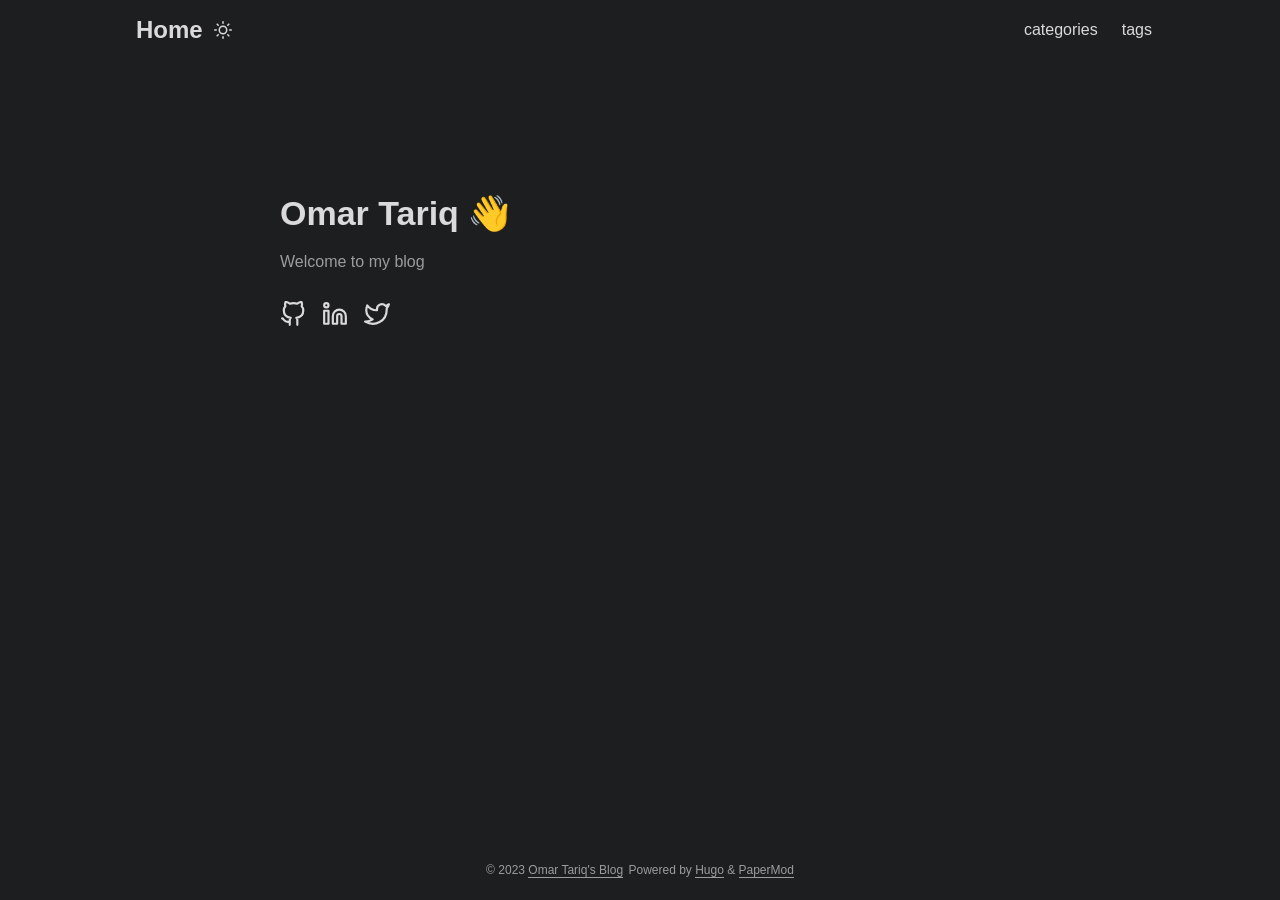
==== index.html @ 6db80e4c "init" ====
<!doctype html><html lang=en dir=auto>
<head>
<meta name=generator content="Hugo 0.92.2"><meta charset=utf-8>
<meta http-equiv=x-ua-compatible content="IE=edge">
<meta name=viewport content="width=device-width,initial-scale=1,shrink-to-fit=no">
<meta name=robots content="index, follow">
<title>Omar Tariq's Blog</title>
<meta name=keywords content="Blog,Portfolio,PaperMod">
<meta name=description content="ExampleSite description">
<meta name=author content="Me">
<link rel=canonical href=https://omartariq612.github.io/>
<meta name=google-site-verification content="XYZabc">
<meta name=yandex-verification content="XYZabc">
<meta name=msvalidate.01 content="XYZabc">
<link crossorigin=anonymous href=/assets/css/stylesheet.6a98292fb8fa8cf0f3ba4042d4b75515c04267550f3ad49ff6271b5af9562443.css integrity="sha256-apgpL7j6jPDzukBC1LdVFcBCZ1UPOtSf9icbWvlWJEM=" rel="preload stylesheet" as=style>
<link rel=icon href=https://omartariq612.github.io/%3Clink%20/%20abs%20url%3E>
<link rel=icon type=image/png sizes=16x16 href=https://omartariq612.github.io/%3Clink%20/%20abs%20url%3E>
<link rel=icon type=image/png sizes=32x32 href=https://omartariq612.github.io/%3Clink%20/%20abs%20url%3E>
<link rel=apple-touch-icon href=https://omartariq612.github.io/%3Clink%20/%20abs%20url%3E>
<link rel=mask-icon href=https://omartariq612.github.io/%3Clink%20/%20abs%20url%3E>
<meta name=theme-color content="#2e2e33">
<meta name=msapplication-TileColor content="#2e2e33">
<link rel=alternate type=application/rss+xml href=https://omartariq612.github.io/index.xml>
<noscript>
<style>#theme-toggle,.top-link{display:none}</style>
</noscript>
<script type=application/javascript>var doNotTrack=!1;doNotTrack||(function(a,e,f,g,b,c,d){a.GoogleAnalyticsObject=b,a[b]=a[b]||function(){(a[b].q=a[b].q||[]).push(arguments)},a[b].l=1*new Date,c=e.createElement(f),d=e.getElementsByTagName(f)[0],c.async=1,c.src=g,d.parentNode.insertBefore(c,d)}(window,document,'script','https://www.google-analytics.com/analytics.js','ga'),ga('create','UA-123-45','auto'),ga('send','pageview'))</script><meta property="og:title" content="Omar Tariq's Blog">
<meta property="og:description" content="ExampleSite description">
<meta property="og:type" content="website">
<meta property="og:url" content="https://omartariq612.github.io/"><meta property="og:image" content="https://omartariq612.github.io/%3Clink%20or%20path%20of%20image%20for%20opengraph,%20twitter-cards%3E"><meta property="og:site_name" content="ExampleSite">
<meta name=twitter:card content="summary_large_image">
<meta name=twitter:image content="https://omartariq612.github.io/%3Clink%20or%20path%20of%20image%20for%20opengraph,%20twitter-cards%3E">
<meta name=twitter:title content="Omar Tariq's Blog">
<meta name=twitter:description content="ExampleSite description">
<script type=application/ld+json>{"@context":"https://schema.org","@type":"Organization","name":"Omar Tariq's Blog","url":"https://omartariq612.github.io","description":"ExampleSite description","thumbnailUrl":"https://omartariq612.github.io/%3Clink%20/%20abs%20url%3E","sameAs":["https://github.com/OmarTariq612","https://www.linkedin.com/in/omartarik/","https://twitter.com/omartarik__"]}</script>
</head>
<body class="list dark" id=top>
<script>localStorage.getItem("pref-theme")==="light"&&document.body.classList.remove('dark')</script>
<header class=header>
<nav class=nav>
<div class=logo>
<a href=https://omartariq612.github.io accesskey=h title="Home (Alt + H)">
<img src=https://omartariq612.github.io/apple-touch-icon.png alt aria-label=logo height=35>Home</a>
<div class=logo-switches>
<button id=theme-toggle accesskey=t title="(Alt + T)"><svg id="moon" xmlns="http://www.w3.org/2000/svg" width="24" height="18" viewBox="0 0 24 24" fill="none" stroke="currentcolor" stroke-width="2" stroke-linecap="round" stroke-linejoin="round"><path d="M21 12.79A9 9 0 1111.21 3 7 7 0 0021 12.79z"/></svg><svg id="sun" xmlns="http://www.w3.org/2000/svg" width="24" height="18" viewBox="0 0 24 24" fill="none" stroke="currentcolor" stroke-width="2" stroke-linecap="round" stroke-linejoin="round"><circle cx="12" cy="12" r="5"/><line x1="12" y1="1" x2="12" y2="3"/><line x1="12" y1="21" x2="12" y2="23"/><line x1="4.22" y1="4.22" x2="5.64" y2="5.64"/><line x1="18.36" y1="18.36" x2="19.78" y2="19.78"/><line x1="1" y1="12" x2="3" y2="12"/><line x1="21" y1="12" x2="23" y2="12"/><line x1="4.22" y1="19.78" x2="5.64" y2="18.36"/><line x1="18.36" y1="5.64" x2="19.78" y2="4.22"/></svg>
</button>
</div>
</div>
<ul id=menu>
<li>
<a href=https://omartariq612.github.io/categories/ title=categories>
<span>categories</span>
</a>
</li>
<li>
<a href=https://omartariq612.github.io/tags/ title=tags>
<span>tags</span>
</a>
</li>
</ul>
</nav>
</header>
<main class=main>
<article class="first-entry home-info">
<header class=entry-header>
<h1>Omar Tariq 👋</h1>
</header>
<div class=entry-content>
Welcome to my blog
</div>
<footer class=entry-footer>
<div class=social-icons>
<a href=https://github.com/OmarTariq612 target=_blank rel="noopener noreferrer me" title=Github><svg xmlns="http://www.w3.org/2000/svg" viewBox="0 0 24 24" fill="none" stroke="currentcolor" stroke-width="2" stroke-linecap="round" stroke-linejoin="round"><path d="M9 19c-5 1.5-5-2.5-7-3m14 6v-3.87a3.37 3.37.0 00-.94-2.61c3.14-.35 6.44-1.54 6.44-7A5.44 5.44.0 0020 4.77 5.07 5.07.0 0019.91 1S18.73.65 16 2.48a13.38 13.38.0 00-7 0C6.27.65 5.09 1 5.09 1A5.07 5.07.0 005 4.77 5.44 5.44.0 003.5 8.55c0 5.42 3.3 6.61 6.44 7A3.37 3.37.0 009 18.13V22"/></svg>
</a>
<a href=https://www.linkedin.com/in/omartarik/ target=_blank rel="noopener noreferrer me" title=Linkedin><svg xmlns="http://www.w3.org/2000/svg" viewBox="0 0 24 24" fill="none" stroke="currentcolor" stroke-width="2" stroke-linecap="round" stroke-linejoin="round"><path d="M16 8a6 6 0 016 6v7h-4v-7a2 2 0 00-2-2 2 2 0 00-2 2v7h-4v-7a6 6 0 016-6z"/><rect x="2" y="9" width="4" height="12"/><circle cx="4" cy="4" r="2"/></svg>
</a>
<a href=https://twitter.com/omartarik__ target=_blank rel="noopener noreferrer me" title=Twitter><svg xmlns="http://www.w3.org/2000/svg" viewBox="0 0 24 24" fill="none" stroke="currentcolor" stroke-width="2" stroke-linecap="round" stroke-linejoin="round"><path d="M23 3a10.9 10.9.0 01-3.14 1.53 4.48 4.48.0 00-7.86 3v1A10.66 10.66.0 013 4s-4 9 5 13a11.64 11.64.0 01-7 2c9 5 20 0 20-11.5a4.5 4.5.0 00-.08-.83A7.72 7.72.0 0023 3z"/></svg>
</a>
</div>
</footer>
</article>
</main>
<footer class=footer>
<span>&copy; 2023 <a href=https://omartariq612.github.io>Omar Tariq's Blog</a></span>
<span>
Powered by
<a href=https://gohugo.io/ rel="noopener noreferrer" target=_blank>Hugo</a> &
        <a href=https://github.com/adityatelange/hugo-PaperMod/ rel=noopener target=_blank>PaperMod</a>
</span>
</footer>
<a href=#top aria-label="go to top" title="Go to Top (Alt + G)" class=top-link id=top-link accesskey=g><svg xmlns="http://www.w3.org/2000/svg" viewBox="0 0 12 6" fill="currentcolor"><path d="M12 6H0l6-6z"/></svg>
</a>
<script>let menu=document.getElementById('menu');menu&&(menu.scrollLeft=localStorage.getItem("menu-scroll-position"),menu.onscroll=function(){localStorage.setItem("menu-scroll-position",menu.scrollLeft)}),document.querySelectorAll('a[href^="#"]').forEach(a=>{a.addEventListener("click",function(b){b.preventDefault();var a=this.getAttribute("href").substr(1);window.matchMedia('(prefers-reduced-motion: reduce)').matches?document.querySelector(`[id='${decodeURIComponent(a)}']`).scrollIntoView():document.querySelector(`[id='${decodeURIComponent(a)}']`).scrollIntoView({behavior:"smooth"}),a==="top"?history.replaceState(null,null," "):history.pushState(null,null,`#${a}`)})})</script>
<script>var mybutton=document.getElementById("top-link");window.onscroll=function(){document.body.scrollTop>800||document.documentElement.scrollTop>800?(mybutton.style.visibility="visible",mybutton.style.opacity="1"):(mybutton.style.visibility="hidden",mybutton.style.opacity="0")}</script>
<script>document.getElementById("theme-toggle").addEventListener("click",()=>{document.body.className.includes("dark")?(document.body.classList.remove('dark'),localStorage.setItem("pref-theme",'light')):(document.body.classList.add('dark'),localStorage.setItem("pref-theme",'dark'))})</script>
</body>
</html>
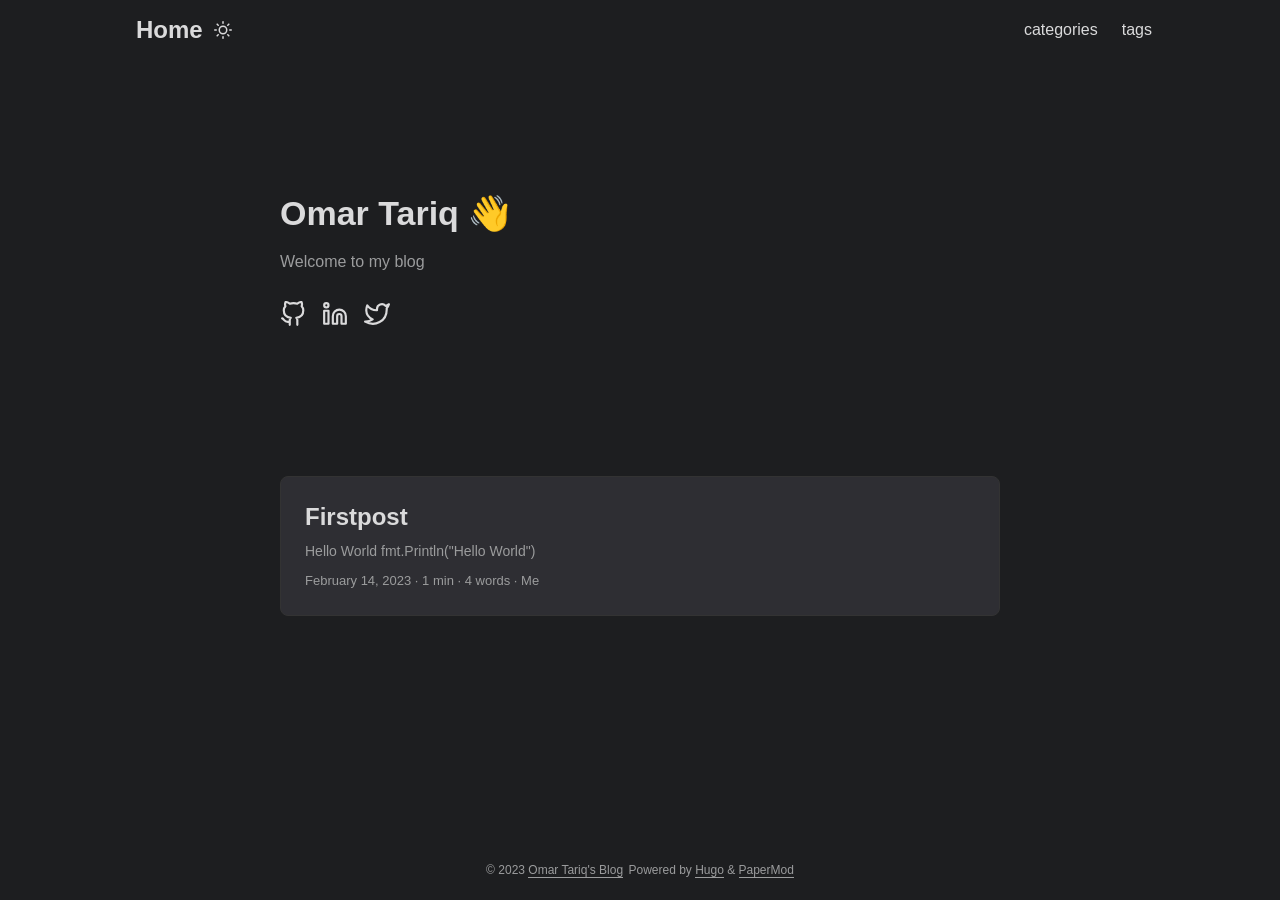
==== commit 787e66d5: "testing live" ====
--- a/index.html
+++ b/index.html
@@ -79,6 +79,17 @@
 </div>
 </footer>
 </article>
+<article class=post-entry>
+<header class=entry-header>
+<h2>Firstpost
+</h2>
+</header>
+<div class=entry-content>
+<p>Hello World fmt.Println("Hello World") </p>
+</div>
+<footer class=entry-footer><span title="2023-02-14 12:49:40 +0200 EET">February 14, 2023</span>&nbsp;·&nbsp;1 min&nbsp;·&nbsp;4 words&nbsp;·&nbsp;Me</footer>
+<a class=entry-link aria-label="post link to Firstpost" href=https://omartariq612.github.io/posts/firstpost/></a>
+</article>
 </main>
 <footer class=footer>
 <span>&copy; 2023 <a href=https://omartariq612.github.io>Omar Tariq's Blog</a></span>
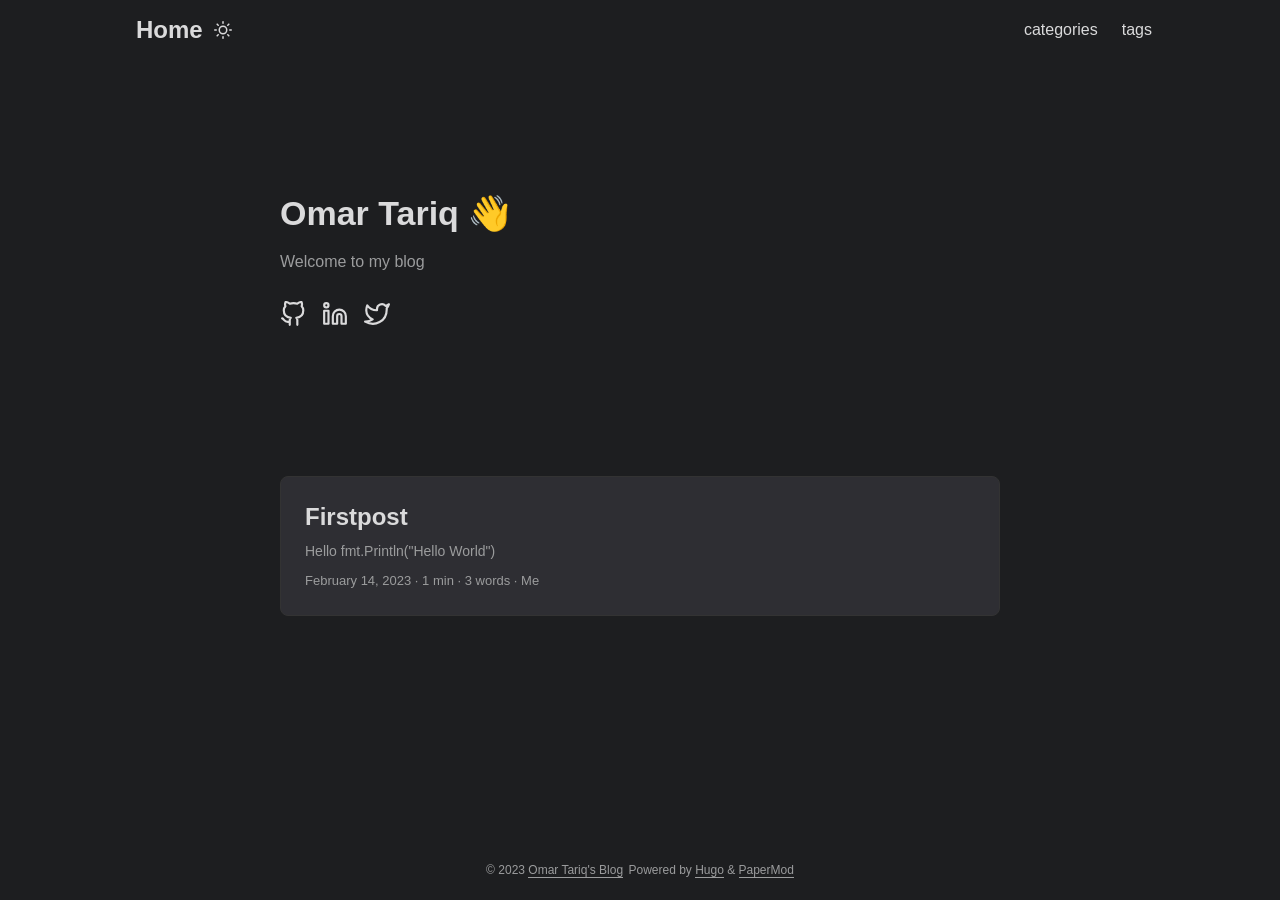
==== commit f93ef90b: "fix edit link" ====
--- a/index.html
+++ b/index.html
@@ -85,9 +85,9 @@
 </h2>
 </header>
 <div class=entry-content>
-<p>Hello World fmt.Println("Hello World") </p>
+<p>Hello fmt.Println("Hello World") </p>
 </div>
-<footer class=entry-footer><span title="2023-02-14 12:49:40 +0200 EET">February 14, 2023</span>&nbsp;·&nbsp;1 min&nbsp;·&nbsp;4 words&nbsp;·&nbsp;Me</footer>
+<footer class=entry-footer><span title="2023-02-14 13:11:23 +0200 EET">February 14, 2023</span>&nbsp;·&nbsp;1 min&nbsp;·&nbsp;3 words&nbsp;·&nbsp;Me</footer>
 <a class=entry-link aria-label="post link to Firstpost" href=https://omartariq612.github.io/posts/firstpost/></a>
 </article>
 </main>
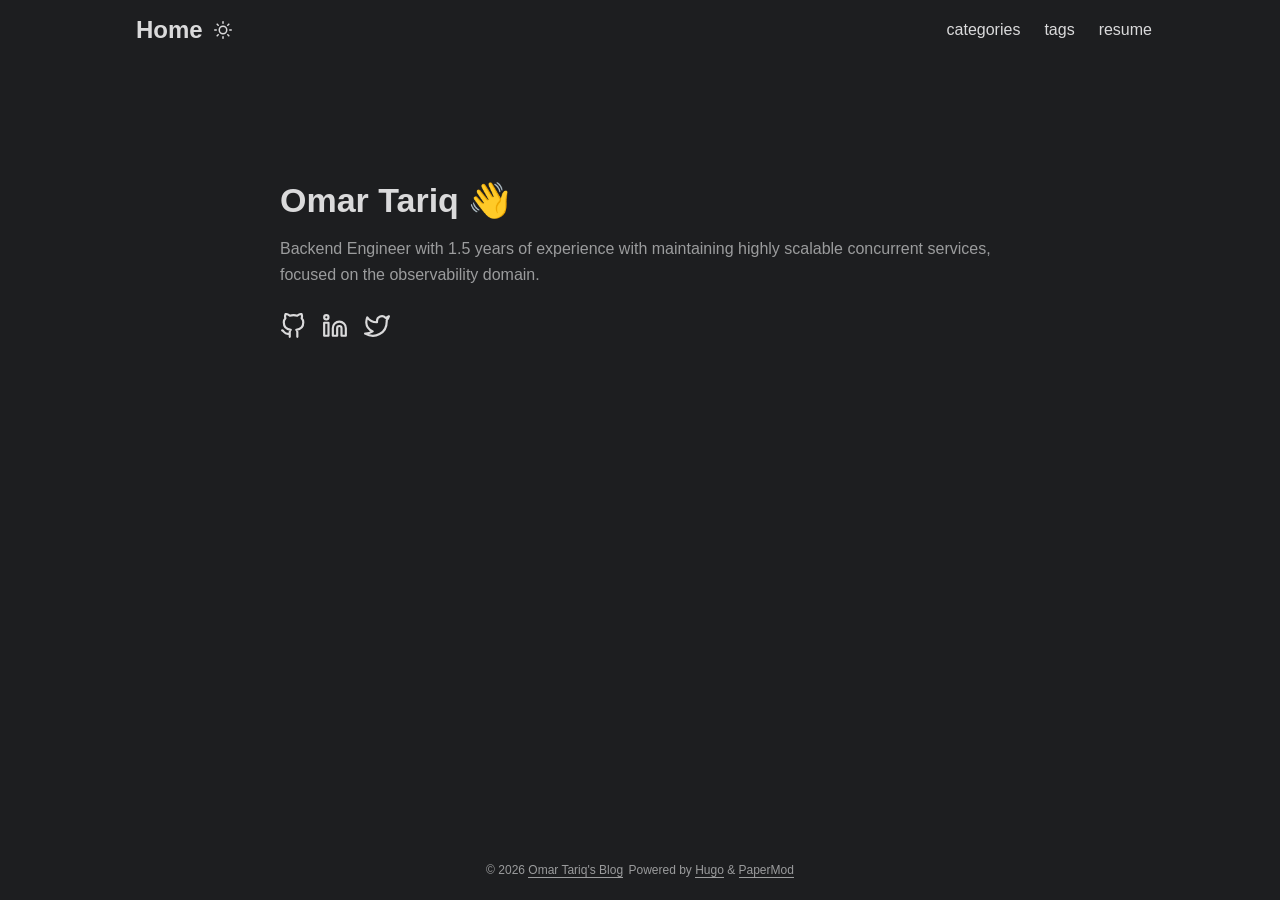
==== commit 8ea5c129: "add resume" ====
--- a/index.html
+++ b/index.html
@@ -57,6 +57,11 @@
 <span>tags</span>
 </a>
 </li>
+<li>
+<a href=https://omartariq612.github.io/resume/ title=resume>
+<span>resume</span>
+</a>
+</li>
 </ul>
 </nav>
 </header>
@@ -66,7 +71,7 @@
 <h1>Omar Tariq 👋</h1>
 </header>
 <div class=entry-content>
-Welcome to my blog
+Backend Engineer with 1.5 years of experience with maintaining highly scalable concurrent services, focused on the observability domain.
 </div>
 <footer class=entry-footer>
 <div class=social-icons>
@@ -79,20 +84,9 @@
 </div>
 </footer>
 </article>
-<article class=post-entry>
-<header class=entry-header>
-<h2>Firstpost
-</h2>
-</header>
-<div class=entry-content>
-<p>Hello fmt.Println("Hello World") </p>
-</div>
-<footer class=entry-footer><span title="2023-02-14 13:11:23 +0200 EET">February 14, 2023</span>&nbsp;·&nbsp;1 min&nbsp;·&nbsp;3 words&nbsp;·&nbsp;Me</footer>
-<a class=entry-link aria-label="post link to Firstpost" href=https://omartariq612.github.io/posts/firstpost/></a>
-</article>
 </main>
 <footer class=footer>
-<span>&copy; 2023 <a href=https://omartariq612.github.io>Omar Tariq's Blog</a></span>
+<span>&copy; 2026 <a href=https://omartariq612.github.io>Omar Tariq's Blog</a></span>
 <span>
 Powered by
 <a href=https://gohugo.io/ rel="noopener noreferrer" target=_blank>Hugo</a> &
